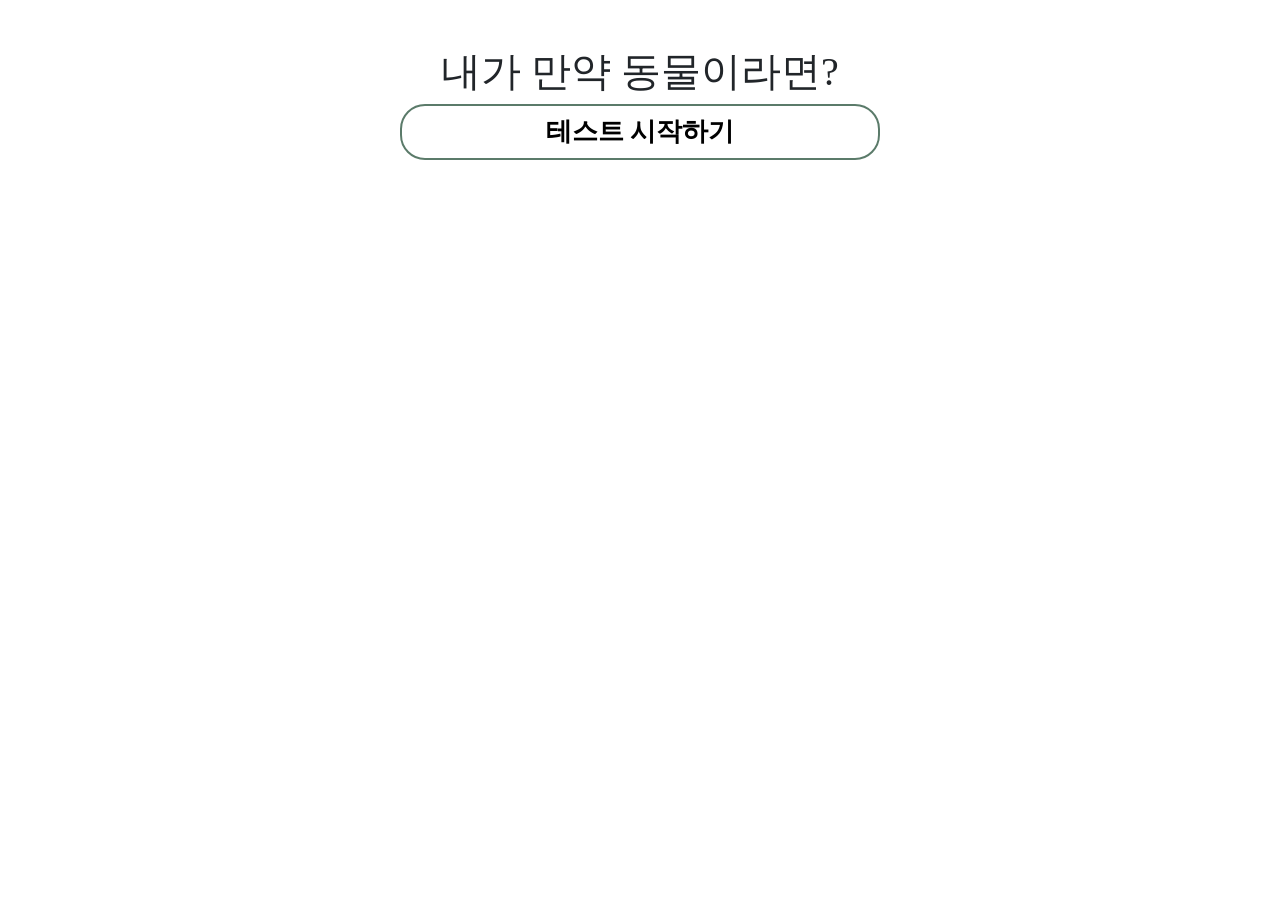
==== index.html @ 877fca82 "Add files via upload" ====
<!DOCTYPE html>
<html lang="ko">
<head>


    <meta charset="UTF-8">
    <meta http-equiv="X-UA-Compatible" content="IE=edge">
    <meta name="viewport" content="width=device-width, initial-scale=1.0">
    <title>Document</title>
    <link rel="stylesheet" href="https://cdn.jsdelivr.net/npm/bootstrap@4.5.3/dist/css/bootstrap.min.css" integrity="sha384-TX8t27EcRE3e/ihU7zmQxVncDAy5uIKz4rEkgIXeMed4M0jlfIDPvg6uqKI2xXr2" crossorigin="anonymous">

    <link rel="stylesheet" href="style.css">    

    <meta property="og:title" content="내가 만약 동물 마을 주민이라면?">
    <meta property="og:type" content="website">
    <meta property="og:image" content="https://animaltown.netlify.app/bg.png">
    <meta property="og:description" content="내가 만약 동물 마을 주민이라면! 어떤 동물 주민일까?">
</head>
<body class="container">
    <article class="start">
        <h1 class="mt-5 text-center">내가 만약 동물이라면?</h1>
        <button type="button" class="button1" style="animation: 0.3s ease 0s 1 normal forwards running fade-in;" onclick='start();'>테스트 시작하기</button>    
    </article> 
    

    <article class="question">
        <div class="progress mt-5">
            <div class="progress-bar progress-bar-striped progress-bar-animated bggreen" role="progressbar" aria-valuenow="75" aria-valuemin="0" aria-valuemax="100" style="width: 75%"></div>
          </div>
        <h2 id ="title" class="text-center mt-5">문제</h2>
        <input id="type" type= "hidden" value="EI">
        <button id ="A" type="button" class="button1" style="animation: 0.3s ease 0s 1 normal forwards running fade-in;">테스트 시작하기</button>    
        <button id ="B" type="button" class="button1" style="animation: 0.3s ease 0s 1 normal forwards running fade-in;">테스트 시작하기</button>    
    </article> 

    <article class="result">
        <img id = "img" src="lion.jpg" class="rounded-circle" alt="animal">
        <h2 id="animal" class="text-center mt-5">동물이름</h2>
        <h3 id="explain" class="text-center mt-5">설명</h3>
        
        
        <!-- Go to www.addthis.com/dashboard to customize your tools -->
        <div class="share addthis_inline_share_toolbox"></div>
                 
    </article>
    
    <input type="hidden" id="EI" value="0">
    <input type="hidden" id="SN" value="0">
    <input type="hidden" id="TF" value="0">
    <input type="hidden" id="JP" value="0">

    <script src="https://code.jquery.com/jquery-3.5.1.slim.min.js" integrity="sha384-DfXdz2htPH0lsSSs5nCTpuj/zy4C+OGpamoFVy38MVBnE+IbbVYUew+OrCXaRkfj" crossorigin="anonymous"></script>
    <script src="https://cdn.jsdelivr.net/npm/bootstrap@4.5.3/dist/js/bootstrap.bundle.min.js" integrity="sha384-ho+j7jyWK8fNQe+A12Hb8AhRq26LrZ/JpcUGGOn+Y7RsweNrtN/tE3MoK7ZeZDyx" crossorigin="anonymous"></script>

    <script>
        var num =1;
        var q = {
            1: {"title": "문제 1번", "type": "EI", "A":"E", "B":"I"},
            2: {"title": "문제 2번", "type": "EI", "A":"E", "B":"I"},
            3: {"title": "문제 3번", "type": "EI", "A":"E", "B":"I"},
            4: {"title": "문제 4번", "type": "SN", "A":"S", "B":"N"},
            5: {"title": "문제 5번", "type": "SN", "A":"S", "B":"N"},
            6: {"title": "문제 6번", "type": "SN", "A":"S", "B":"N"},
            7: {"title": "문제 7번", "type": "TF", "A":"T", "B":"F"},
            8: {"title": "문제 8번", "type": "TF", "A":"T", "B":"F"},
            9: {"title": "문제 9번", "type": "TF", "A":"T", "B":"F"},
            10: {"title": "문제 10번", "type": "JP", "A":"J", "B":"P"},
            11: {"title": "문제 11번", "type": "JP", "A":"J", "B":"P"},
            12: {"title": "문제 12번", "type": "JP", "A":"J", "B":"P"}

        }

        var result = {
            "ENTP" : {"animal" : "관심이 필요한 다람쥐", "explain" : "관심 다람쥐 설명 설명", "img": "lion.jpg"},
            "ENTJ" : {"animal" : "관심이 필요한 다람쥐", "explain" : "관심 다람쥐 설명 설명", "img": "lion.jpg"},
            "ENFP" : {"animal" : "배려밖에 모르는 순둥 강아지", "explain" : "배려 강아지 설명", "img": "lion.jpg"},
            "ENFJ" : {"animal" : "배려밖에 모르는 순둥 강아지", "explain" : "배려 강아지 설명", "img": "lion.jpg"},
            "ESTJ" : {"animal" : "배려밖에 모르는 순둥 강아지", "explain" : "배려 강아지 설명", "img": "lion.jpg"},
            "ESFP" : {"animal" : "배려밖에 모르는 순둥 강아지", "explain" : "배려 강아지 설명", "img": "lion.jpg"},
            "ESFJ" : {"animal" : "배려밖에 모르는 순둥 강아지", "explain" : "배려 강아지 설명", "img": "lion.jpg"},
            "INTP" : {"animal" : "생각에 취한 햄스터", "explain" : "햄스터 설명", "img": "lion.jpg"},
            "ISTJ" : {"animal" : "침착한 여우", "explain" : "여우 설명", "img": "lion.jpg"},
            "INFP" : {"animal" : "관심이 필요한 다람쥐", "explain" : "다람쥐 설명", "img": "lion.jpg"},
            "INFJ" : {"animal" : "자발적 아싸 판다", "explain" : "판다설명", "img": "lion.jpg"},
            "ISTP" : {"animal" : "자발적 아싸 판다", "explain" : "판다설명", "img": "lion.jpg"},
            "ISTJ" : {"animal" : "자발적 아싸 판다", "explain" : "판다설명", "img": "lion.jpg"},
            "ISTJ" : {"animal" : "무뚝뚝 고양이", "explain" : "고양이 설명", "img": "lion.jpg"},
            "ISFP" : {"animal" : "자발적 아싸 판다", "explain" : "판다설명", "img": "lion.jpg"},
            "ISFJ" : {"animal" : "자발적 아싸 판다", "explain" : "판다설명", "img": "lion.jpg"},
            }

        function start() {
            $(".start").hide();
            $(".question").show();
            next();
        }

        $("#A").click(function(){
            var type = $("#type").val();
            var preValue = $("#"+type).val()
            $("#"+type).val(parseInt(preValue)+1);
            next();
        });
        $("#B").click(function(){
            next();
        })

        function next(){
            if (num == 13) {

                $(".question").hide();
                $(".result").show();
                var mbti = "";
                $("#EI").val() < 2 ? mbti = mbti +"I" : mbti = mbti + "E"
                $("#SN").val() < 2 ? mbti = mbti +"N" : mbti = mbti + "S"
                $("#TF").val() < 2 ? mbti = mbti +"F" : mbti = mbti + "T"
                $("#JP").val() < 2 ? mbti = mbti +"P" : mbti = mbti + "J"
                alert(mbti);
                $("#img").attr("src", result[mbti]["img"]);
                $("#animal").html(result[mbti]["animal"]);
                $("#explain").html(result[mbti]["explain"]);

            } else {
                $(".progress-bar").attr('style', 'width: calc(100/12*'+num+'%)');
                $("#title").html(q[num]["title"])
                $("#type").val(q[num]["type"]);
                $("#A").html(q[num]["A"])
                $("#B").html(q[num]["B"])
            num++;

            }
            
            
        }
    </script>

    <!-- Go to www.addthis.com/dashboard to customize your tools -->
    <script type="text/javascript" src="//s7.addthis.com/js/300/addthis_widget.js#pubid=ra-62d930b5313d6867"></script>

</body>
</html>
---- style.css ----
@font-face {
    src: url(PyeongChangPeace-Light.ttf);
    font-family: font1;
}

* {
    font-family: "font1" !important;
  }

article {
    display: flex;
    flex-direction: column;
}

.question {
    display: none;
} 
.result {
    display: none;
}

#img {

    margin: 0 auto;
}

.share {
    margin: 0 auto;
}

.button1 {
    width : 30rem;
    line-height: 50px;
    background-color: #ffffff;
    border : 2px solid#5B7B6A;
    border-radius: 25px;
    margin: 0 auto 15px auto;
    text-align: center;
    font-weight: 700;
    font-size: 1.6rem;
}

.button1:hover {
    transition : all 0.1s ease;
    background-color: #5B7B6A;
    color : white;
}

.button1.checked{
    color : #ffffff;
    background: #5B7B6A;
    border: 2px solid #5B7B6A;
}

.button1:disabled{
    color : #383432;
}

.button1.checked:disabled{
    color : #ffffff;
}

.bggreen{
    background-color: #5B7B6A;
}
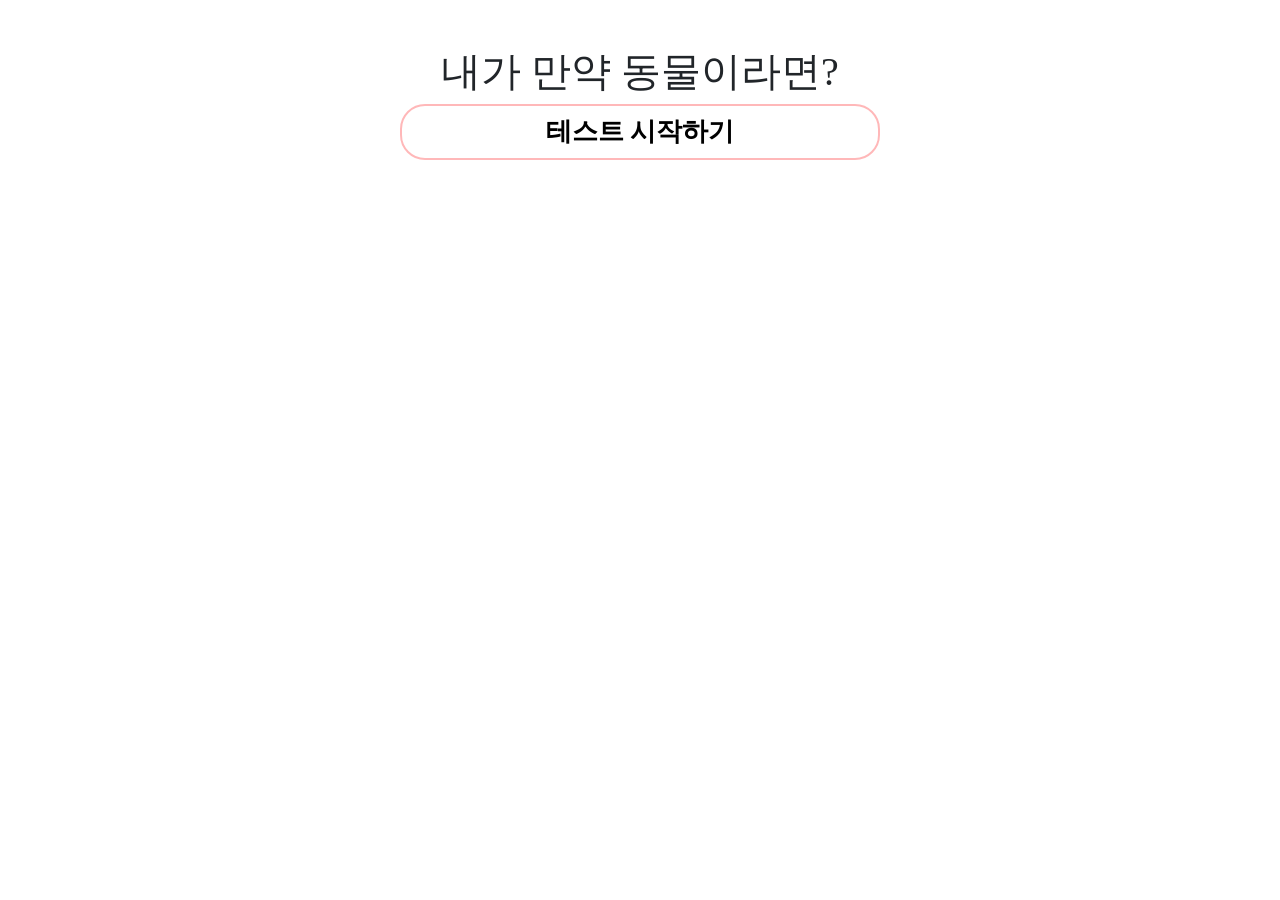
==== commit 4b02674a: "디자인 수정 초록보단핑크..." ====
--- a/index.html
+++ b/index.html
@@ -1,20 +1,20 @@
 <!DOCTYPE html>
 <html lang="ko">
+
 <head>
-
 
     <meta charset="UTF-8">
     <meta http-equiv="X-UA-Compatible" content="IE=edge">
     <meta name="viewport" content="width=device-width, initial-scale=1.0">
-    <title>Document</title>
+    <title>내가 만약 동물 마을 주민이라면?</title>
     <link rel="stylesheet" href="https://cdn.jsdelivr.net/npm/bootstrap@4.5.3/dist/css/bootstrap.min.css" integrity="sha384-TX8t27EcRE3e/ihU7zmQxVncDAy5uIKz4rEkgIXeMed4M0jlfIDPvg6uqKI2xXr2" crossorigin="anonymous">
-
     <link rel="stylesheet" href="style.css">    
 
     <meta property="og:title" content="내가 만약 동물 마을 주민이라면?">
     <meta property="og:type" content="website">
     <meta property="og:image" content="https://animaltown.netlify.app/bg.png">
     <meta property="og:description" content="내가 만약 동물 마을 주민이라면! 어떤 동물 주민일까?">
+
 </head>
 <body class="container">
     <article class="start">
@@ -115,7 +115,6 @@
                 $("#SN").val() < 2 ? mbti = mbti +"N" : mbti = mbti + "S"
                 $("#TF").val() < 2 ? mbti = mbti +"F" : mbti = mbti + "T"
                 $("#JP").val() < 2 ? mbti = mbti +"P" : mbti = mbti + "J"
-                alert(mbti);
                 $("#img").attr("src", result[mbti]["img"]);
                 $("#animal").html(result[mbti]["animal"]);
                 $("#explain").html(result[mbti]["explain"]);
--- a/style.css
+++ b/style.css
@@ -5,6 +5,7 @@
 
 * {
     font-family: "font1" !important;
+    
   }
 
 article {
@@ -32,7 +33,7 @@
     width : 30rem;
     line-height: 50px;
     background-color: #ffffff;
-    border : 2px solid#5B7B6A;
+    border : 2px solid#FFB8B9;
     border-radius: 25px;
     margin: 0 auto 15px auto;
     text-align: center;
@@ -42,14 +43,14 @@
 
 .button1:hover {
     transition : all 0.1s ease;
-    background-color: #5B7B6A;
+    background-color: #FFB8B9;
     color : white;
 }
 
 .button1.checked{
     color : #ffffff;
-    background: #5B7B6A;
-    border: 2px solid #5B7B6A;
+    background: #FF8082;
+    border: 2px solid #FF8082;
 }
 
 .button1:disabled{
@@ -61,5 +62,5 @@
 }
 
 .bggreen{
-    background-color: #5B7B6A;
+    background-color: #FFB8B9;
 }
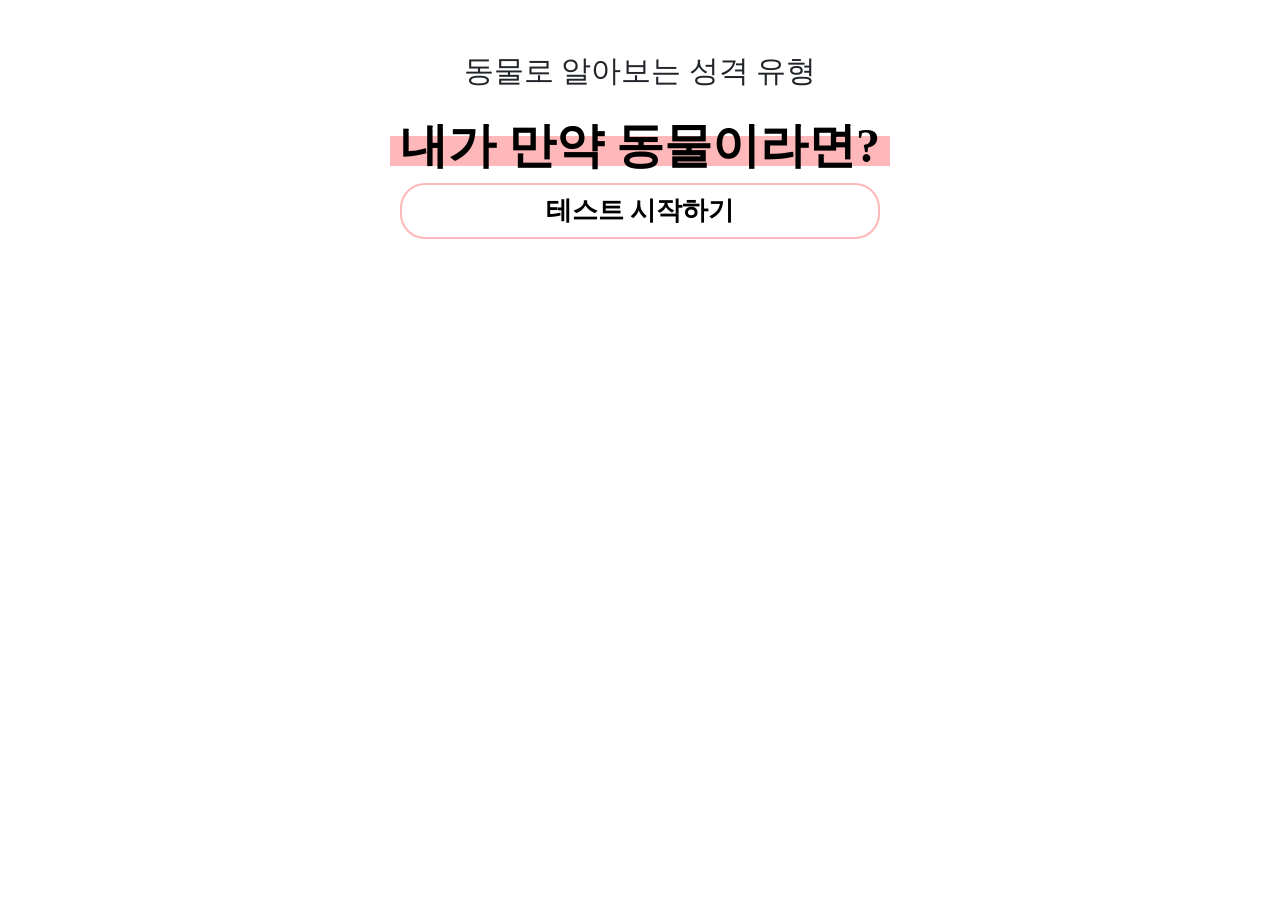
==== commit 6510d389: "결과페이지 디자인중. .." ====
--- a/index.html
+++ b/index.html
@@ -6,6 +6,7 @@
     <meta charset="UTF-8">
     <meta http-equiv="X-UA-Compatible" content="IE=edge">
     <meta name="viewport" content="width=device-width, initial-scale=1.0">
+    
     <title>내가 만약 동물 마을 주민이라면?</title>
     <link rel="stylesheet" href="https://cdn.jsdelivr.net/npm/bootstrap@4.5.3/dist/css/bootstrap.min.css" integrity="sha384-TX8t27EcRE3e/ihU7zmQxVncDAy5uIKz4rEkgIXeMed4M0jlfIDPvg6uqKI2xXr2" crossorigin="anonymous">
     <link rel="stylesheet" href="style.css">    
@@ -18,7 +19,15 @@
 </head>
 <body class="container">
     <article class="start">
-        <h1 class="mt-5 text-center">내가 만약 동물이라면?</h1>
+        <p class="mt-5 text-center">동물로 알아보는 성격 유형</p>
+        <h1 class="mt-2 text-center"><mark>내가 만약 동물이라면?</mark></h1>
+        
+        <div style="text-align : center;">
+       
+       </div>
+
+       
+        
         <button type="button" class="button1" style="animation: 0.3s ease 0s 1 normal forwards running fade-in;" onclick='start();'>테스트 시작하기</button>    
     </article> 
     
@@ -29,8 +38,8 @@
           </div>
         <h2 id ="title" class="text-center mt-5">문제</h2>
         <input id="type" type= "hidden" value="EI">
-        <button id ="A" type="button" class="button1" style="animation: 0.3s ease 0s 1 normal forwards running fade-in;">테스트 시작하기</button>    
-        <button id ="B" type="button" class="button1" style="animation: 0.3s ease 0s 1 normal forwards running fade-in;">테스트 시작하기</button>    
+        <button id ="A" type="button" class="button1" style="animation: 0.3s ease 0s 1 normal forwards running fade-in;"></button>    
+        <button id ="B" type="button" class="button1" style="animation: 0.3s ease 0s 1 normal forwards running fade-in;"></button>    
     </article> 
 
     <article class="result">
@@ -55,7 +64,7 @@
     <script>
         var num =1;
         var q = {
-            1: {"title": "문제 1번", "type": "EI", "A":"E", "B":"I"},
+            1: {"title": "새로운 사람들을 만났을때 나는 ?", "type": "EI","A":"E","B":"I"},
             2: {"title": "문제 2번", "type": "EI", "A":"E", "B":"I"},
             3: {"title": "문제 3번", "type": "EI", "A":"E", "B":"I"},
             4: {"title": "문제 4번", "type": "SN", "A":"S", "B":"N"},
@@ -69,25 +78,6 @@
             12: {"title": "문제 12번", "type": "JP", "A":"J", "B":"P"}
 
         }
-
-        var result = {
-            "ENTP" : {"animal" : "관심이 필요한 다람쥐", "explain" : "관심 다람쥐 설명 설명", "img": "lion.jpg"},
-            "ENTJ" : {"animal" : "관심이 필요한 다람쥐", "explain" : "관심 다람쥐 설명 설명", "img": "lion.jpg"},
-            "ENFP" : {"animal" : "배려밖에 모르는 순둥 강아지", "explain" : "배려 강아지 설명", "img": "lion.jpg"},
-            "ENFJ" : {"animal" : "배려밖에 모르는 순둥 강아지", "explain" : "배려 강아지 설명", "img": "lion.jpg"},
-            "ESTJ" : {"animal" : "배려밖에 모르는 순둥 강아지", "explain" : "배려 강아지 설명", "img": "lion.jpg"},
-            "ESFP" : {"animal" : "배려밖에 모르는 순둥 강아지", "explain" : "배려 강아지 설명", "img": "lion.jpg"},
-            "ESFJ" : {"animal" : "배려밖에 모르는 순둥 강아지", "explain" : "배려 강아지 설명", "img": "lion.jpg"},
-            "INTP" : {"animal" : "생각에 취한 햄스터", "explain" : "햄스터 설명", "img": "lion.jpg"},
-            "ISTJ" : {"animal" : "침착한 여우", "explain" : "여우 설명", "img": "lion.jpg"},
-            "INFP" : {"animal" : "관심이 필요한 다람쥐", "explain" : "다람쥐 설명", "img": "lion.jpg"},
-            "INFJ" : {"animal" : "자발적 아싸 판다", "explain" : "판다설명", "img": "lion.jpg"},
-            "ISTP" : {"animal" : "자발적 아싸 판다", "explain" : "판다설명", "img": "lion.jpg"},
-            "ISTJ" : {"animal" : "자발적 아싸 판다", "explain" : "판다설명", "img": "lion.jpg"},
-            "ISTJ" : {"animal" : "무뚝뚝 고양이", "explain" : "고양이 설명", "img": "lion.jpg"},
-            "ISFP" : {"animal" : "자발적 아싸 판다", "explain" : "판다설명", "img": "lion.jpg"},
-            "ISFJ" : {"animal" : "자발적 아싸 판다", "explain" : "판다설명", "img": "lion.jpg"},
-            }
 
         function start() {
             $(".start").hide();
@@ -107,17 +97,22 @@
 
         function next(){
             if (num == 13) {
-
                 $(".question").hide();
-                $(".result").show();
+                var mbti = "";
+                
+                //$(".result").show();
                 var mbti = "";
                 $("#EI").val() < 2 ? mbti = mbti +"I" : mbti = mbti + "E"
                 $("#SN").val() < 2 ? mbti = mbti +"N" : mbti = mbti + "S"
                 $("#TF").val() < 2 ? mbti = mbti +"F" : mbti = mbti + "T"
                 $("#JP").val() < 2 ? mbti = mbti +"P" : mbti = mbti + "J"
-                $("#img").attr("src", result[mbti]["img"]);
-                $("#animal").html(result[mbti]["animal"]);
-                $("#explain").html(result[mbti]["explain"]);
+                alert(mbti);
+                
+                
+                link = "result/" +mbti +".html"; 
+                alert(link);
+
+                location.replace(link);
 
             } else {
                 $(".progress-bar").attr('style', 'width: calc(100/12*'+num+'%)');
@@ -135,7 +130,7 @@
 
     <!-- Go to www.addthis.com/dashboard to customize your tools -->
     <script type="text/javascript" src="//s7.addthis.com/js/300/addthis_widget.js#pubid=ra-62d930b5313d6867"></script>
-
+    <script>move.js</script>
 </body>
 </html>
 
--- a/style.css
+++ b/style.css
@@ -1,13 +1,32 @@
+
+
 @font-face {
-    src: url(PyeongChangPeace-Light.ttf);
-    font-family: font1;
+    font-family: 'PyeongChangPeace-Light';
+    src: url('https://cdn.jsdelivr.net/gh/projectnoonnu/noonfonts_2206-02@1.0/PyeongChangPeace-Light.woff2') format('woff2');
+    font-weight: 300;
+    font-style: normal;
 }
 
+
+p{
+    font-size: 30px;
+}
+h1{
+    font-weight: bold;
+    font-size: 300%;
+    font-family: "PyeongChangPeace-Light";
+}
 * {
-    font-family: "font1" !important;
+    font-family: "PyeongChangPeace-Light";
     
   }
 
+mark{
+    display: inline-block;
+    line-height: 0;
+    padding-bottom: 20px;
+    background-color: #FFB8B9;
+}
 article {
     display: flex;
     flex-direction: column;
@@ -63,4 +82,4 @@
 
 .bggreen{
     background-color: #FFB8B9;
-}+}
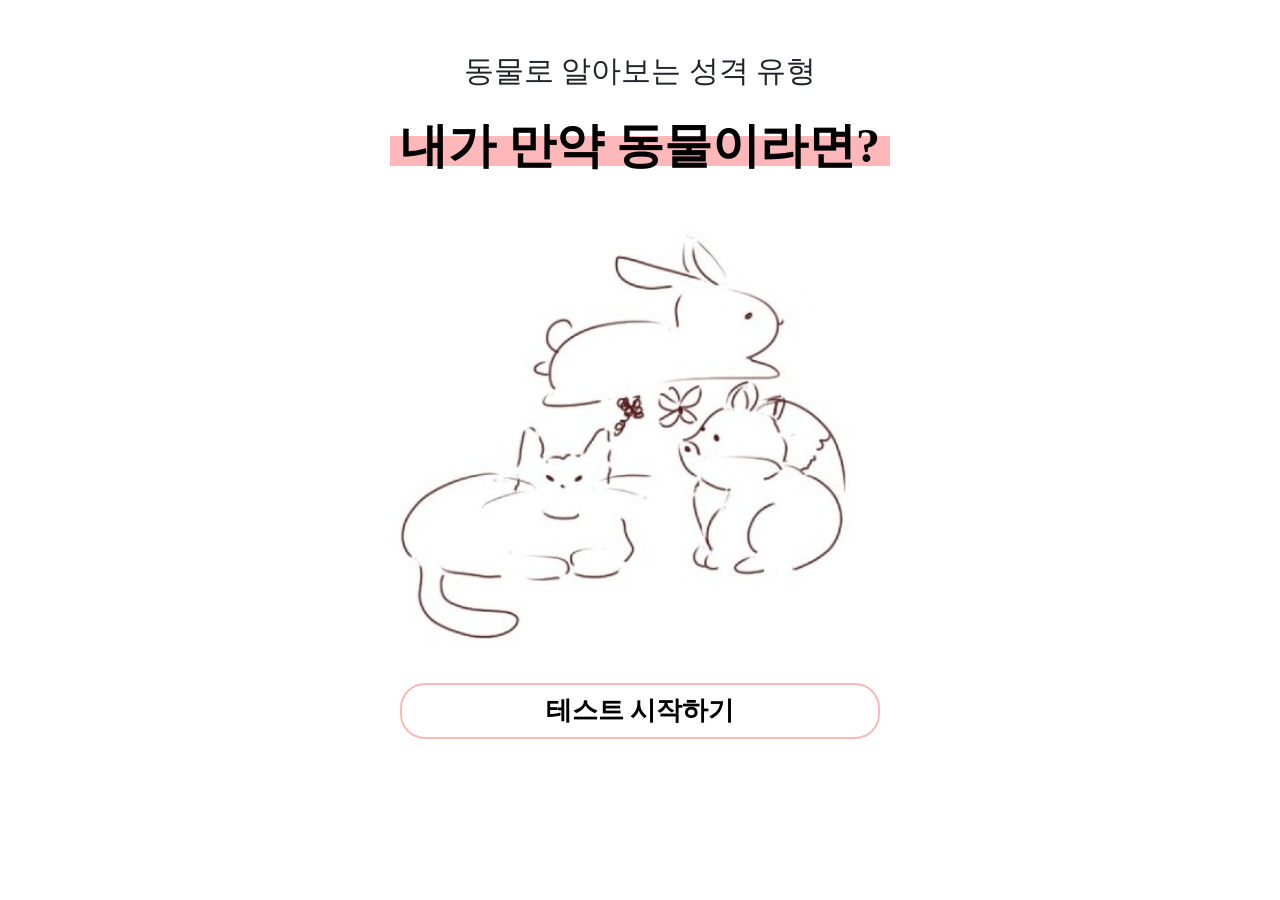
==== commit ea66538b: "Add files via upload" ====
--- a/index.html
+++ b/index.html
@@ -21,7 +21,7 @@
     <article class="start">
         <p class="mt-5 text-center">동물로 알아보는 성격 유형</p>
         <h1 class="mt-2 text-center"><mark>내가 만약 동물이라면?</mark></h1>
-        
+        <img class ="logo1" src="logo.jpg" width="500px"; height="500px">
         <div style="text-align : center;">
        
        </div>
@@ -49,7 +49,7 @@
         
         
         <!-- Go to www.addthis.com/dashboard to customize your tools -->
-        <div class="share addthis_inline_share_toolbox"></div>
+        
                  
     </article>
     
@@ -64,18 +64,20 @@
     <script>
         var num =1;
         var q = {
-            1: {"title": "새로운 사람들을 만났을때 나는 ?", "type": "EI","A":"E","B":"I"},
-            2: {"title": "문제 2번", "type": "EI", "A":"E", "B":"I"},
-            3: {"title": "문제 3번", "type": "EI", "A":"E", "B":"I"},
-            4: {"title": "문제 4번", "type": "SN", "A":"S", "B":"N"},
-            5: {"title": "문제 5번", "type": "SN", "A":"S", "B":"N"},
-            6: {"title": "문제 6번", "type": "SN", "A":"S", "B":"N"},
-            7: {"title": "문제 7번", "type": "TF", "A":"T", "B":"F"},
-            8: {"title": "문제 8번", "type": "TF", "A":"T", "B":"F"},
-            9: {"title": "문제 9번", "type": "TF", "A":"T", "B":"F"},
-            10: {"title": "문제 10번", "type": "JP", "A":"J", "B":"P"},
-            11: {"title": "문제 11번", "type": "JP", "A":"J", "B":"P"},
-            12: {"title": "문제 12번", "type": "JP", "A":"J", "B":"P"}
+            1: {"title": "어느날 네가 만약 동물이 되었다", "type": "TF", "A":"그럴리가 ..", "B":"무슨 동물일까 (두근두근)"},
+            2: {"title": "동물 마을에 이사를 왔다", "type": "SN", "A":"여기는 어떤 법이 있을지 궁금하다", "B":"앞으로 마을에서 어떨지 상상한다"},
+            3: {"title": "새로운 주민들을 만났을때 나는 ?", "type": "EI","A":"먼저 다가가서 말을 건다","B":"말 걸기 부끄러우니 먼저 말 걸때까지 기다린다"},
+            4: {"title": "주민이 마을 규칙을 설명해준다", "type": "JP", "A":"제대로 파악할때까지 듣는다", "B":"규칙을 들었으면 끝!"},
+            5: {"title": "마을 숲에 살인범이 탈출해서 숨어있다는 말을 들었을때 나는 ? ", "type": "SN", "A":"그렇구나, 조심해야겠다 !", "B":"헐... 살인범이 날 죽이면 어쩌지"},
+            6: {"title": "이웃 주민이 애인이랑 헤어진 이야기를 꺼내며 울고있다", "type": "TF", "A":"들어보니 울정도는 아닌거같은데..", "B":"나였어도 정말 힘들었을거같아 ㅜㅜ"},
+            7: {"title": "주민들이 환영파티를 열었다!", "type": "EI", "A":"헉 !!! (부담..)", "B":"왁자지껄하게 논다"},
+            8: {"title": "마을 주민들이 이따 같이 놀자고 부른다", "type": "EI", "A":"너무 좋다 !! 몇시에 볼까", "B":"아 그런데 오늘 쫌 피곤한거같은데..?"},
+            9: {"title": "파티가 끝난 후", "type": "JP", "A":"내일은 어떤 일을 할까", "B":"무계획도 계획의 일부 일단 잘래"},
+            10: {"title": "아침에 일어나고 해야할 일은 ?", "type": "JP", "A":"인터넷에 갑자기 동물이 되었을때 검색", "B":"의식의 흐름대로 밖에 나가본다"},
+            11: {"title": "이웃 주민이 (좀 많이 단) 과자를 만들어 줬다", "type": "TF", "A":"감사합니다 근데 조금 달아요!", "B":"완전 이뻐요 맛있게 먹었어요!"},
+            12: {"title": "주민들과 놀이공원을 가기로 했다", "type": "SN", "A":"저번에 갔었을때 이게 필요했으니 챙기고 밥은 이때 먹어야지", "B":"내일은 이것도 타고 저것도 타고 그래야지 !"}
+            
+            
 
         }
 
@@ -129,8 +131,7 @@
     </script>
 
     <!-- Go to www.addthis.com/dashboard to customize your tools -->
-    <script type="text/javascript" src="//s7.addthis.com/js/300/addthis_widget.js#pubid=ra-62d930b5313d6867"></script>
-    <script>move.js</script>
+    
 </body>
 </html>
 
--- a/style.css
+++ b/style.css
@@ -72,6 +72,9 @@
     border: 2px solid #FF8082;
 }
 
+.logo1{
+    display: block; margin: 0px auto;
+}
 .button1:disabled{
     color : #383432;
 }
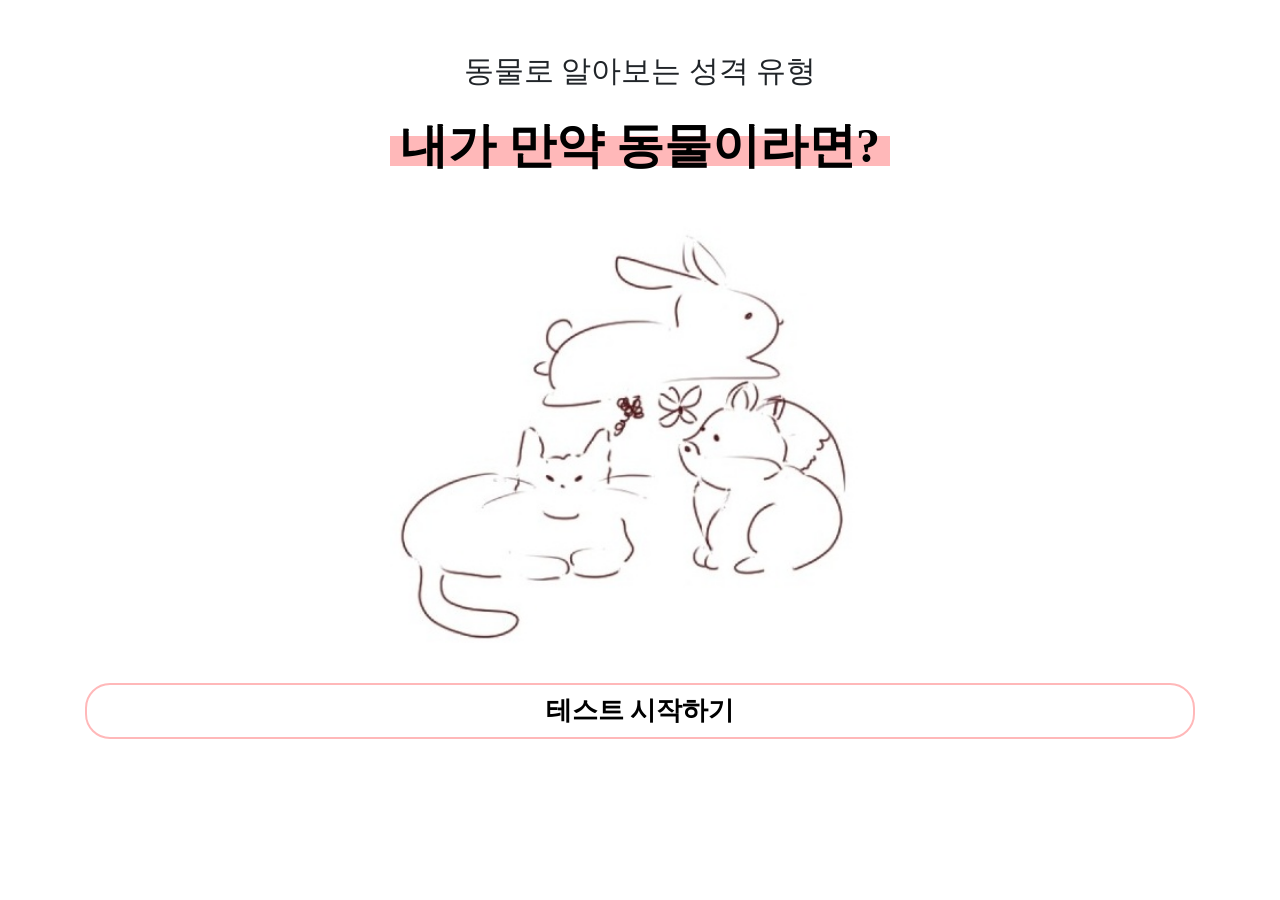
==== commit 599a2b1e: "Update index.html" ====
--- a/index.html
+++ b/index.html
@@ -64,10 +64,10 @@
     <script>
         var num =1;
         var q = {
-            1: {"title": "어느날 네가 만약 동물이 되었다", "type": "TF", "A":"그럴리가 ..", "B":"무슨 동물일까 (두근두근)"},
-            2: {"title": "동물 마을에 이사를 왔다", "type": "SN", "A":"여기는 어떤 법이 있을지 궁금하다", "B":"앞으로 마을에서 어떨지 상상한다"},
-            3: {"title": "새로운 주민들을 만났을때 나는 ?", "type": "EI","A":"먼저 다가가서 말을 건다","B":"말 걸기 부끄러우니 먼저 말 걸때까지 기다린다"},
-            4: {"title": "주민이 마을 규칙을 설명해준다", "type": "JP", "A":"제대로 파악할때까지 듣는다", "B":"규칙을 들었으면 끝!"},
+            1: {"title": "만약 갑자기 당신이 동물로 변했다.", "type": "TF", "A":"그럴리가 ..", "B":"무슨 동물일까 (두근두근)"},
+            2: {"title": "동물이 된 김에 동물 마을에 이사를 왔다", "type": "SN", "A":"여기는 어떤 동물들이 있을지 궁금하다", "B":"앞으로 마을에서 어떨지 상상한다"},
+            3: {"title": "이웃 동물 주민들을 만났을때 나는?", "type": "EI","A":"먼저 다가가서 말을 건다","B":"말 걸기 부끄러우니 먼저 말 걸때까지 기다린다"},
+            4: {"title": "이웃 주민이 마을 규칙을 설명해준다", "type": "JP", "A":"제대로 파악할때까지 듣는다", "B":"규칙을 들었으면 끝!"},
             5: {"title": "마을 숲에 살인범이 탈출해서 숨어있다는 말을 들었을때 나는 ? ", "type": "SN", "A":"그렇구나, 조심해야겠다 !", "B":"헐... 살인범이 날 죽이면 어쩌지"},
             6: {"title": "이웃 주민이 애인이랑 헤어진 이야기를 꺼내며 울고있다", "type": "TF", "A":"들어보니 울정도는 아닌거같은데..", "B":"나였어도 정말 힘들었을거같아 ㅜㅜ"},
             7: {"title": "주민들이 환영파티를 열었다!", "type": "EI", "A":"헉 !!! (부담..)", "B":"왁자지껄하게 논다"},
@@ -76,9 +76,6 @@
             10: {"title": "아침에 일어나고 해야할 일은 ?", "type": "JP", "A":"인터넷에 갑자기 동물이 되었을때 검색", "B":"의식의 흐름대로 밖에 나가본다"},
             11: {"title": "이웃 주민이 (좀 많이 단) 과자를 만들어 줬다", "type": "TF", "A":"감사합니다 근데 조금 달아요!", "B":"완전 이뻐요 맛있게 먹었어요!"},
             12: {"title": "주민들과 놀이공원을 가기로 했다", "type": "SN", "A":"저번에 갔었을때 이게 필요했으니 챙기고 밥은 이때 먹어야지", "B":"내일은 이것도 타고 저것도 타고 그래야지 !"}
-            
-            
-
         }
 
         function start() {
@@ -108,12 +105,9 @@
                 $("#SN").val() < 2 ? mbti = mbti +"N" : mbti = mbti + "S"
                 $("#TF").val() < 2 ? mbti = mbti +"F" : mbti = mbti + "T"
                 $("#JP").val() < 2 ? mbti = mbti +"P" : mbti = mbti + "J"
-                alert(mbti);
+                        
+                link = "result/" +mbti +".html"; 
                 
-                
-                link = "result/" +mbti +".html"; 
-                alert(link);
-
                 location.replace(link);
 
             } else {
--- a/style.css
+++ b/style.css
@@ -49,7 +49,7 @@
 }
 
 .button1 {
-    width : 30rem;
+    width : 100%;
     line-height: 50px;
     background-color: #ffffff;
     border : 2px solid#FFB8B9;
@@ -81,6 +81,7 @@
 
 .button1.checked:disabled{
     color : #ffffff;
+    border-bottom: 1px;
 }
 
 .bggreen{
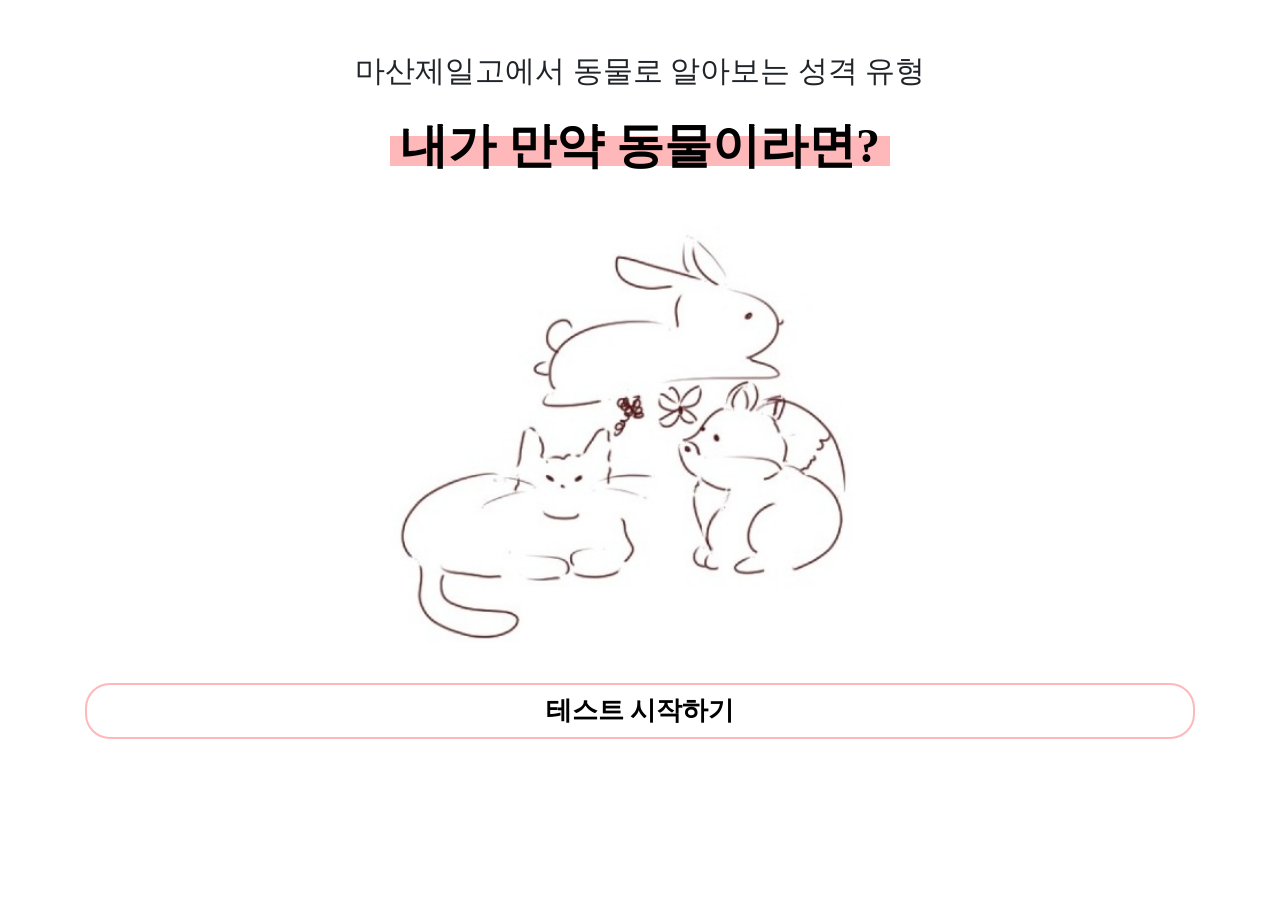
==== commit 1c7c379a: "Add files via upload" ====
--- a/index.html
+++ b/index.html
@@ -19,7 +19,7 @@
 </head>
 <body class="container">
     <article class="start">
-        <p class="mt-5 text-center">동물로 알아보는 성격 유형</p>
+        <p class="mt-5 text-center">마산제일고에서 동물로 알아보는 성격 유형</p>
         <h1 class="mt-2 text-center"><mark>내가 만약 동물이라면?</mark></h1>
         <img class ="logo1" src="logo.jpg" width="500px"; height="500px">
         <div style="text-align : center;">
--- a/style.css
+++ b/style.css
@@ -52,7 +52,7 @@
     width : 100%;
     line-height: 50px;
     background-color: #ffffff;
-    border : 2px solid#FFB8B9;
+    border : 2px solid #FFB8B9;
     border-radius: 25px;
     margin: 0 auto 15px auto;
     text-align: center;
@@ -62,14 +62,14 @@
 
 .button1:hover {
     transition : all 0.1s ease;
-    background-color: #FFB8B9;
+    background-color: #FF8082;
     color : white;
 }
 
 .button1.checked{
     color : #ffffff;
-    background: #FF8082;
-    border: 2px solid #FF8082;
+    background: #1c589c;
+    border: 2px solid #0f498c;
 }
 
 .logo1{
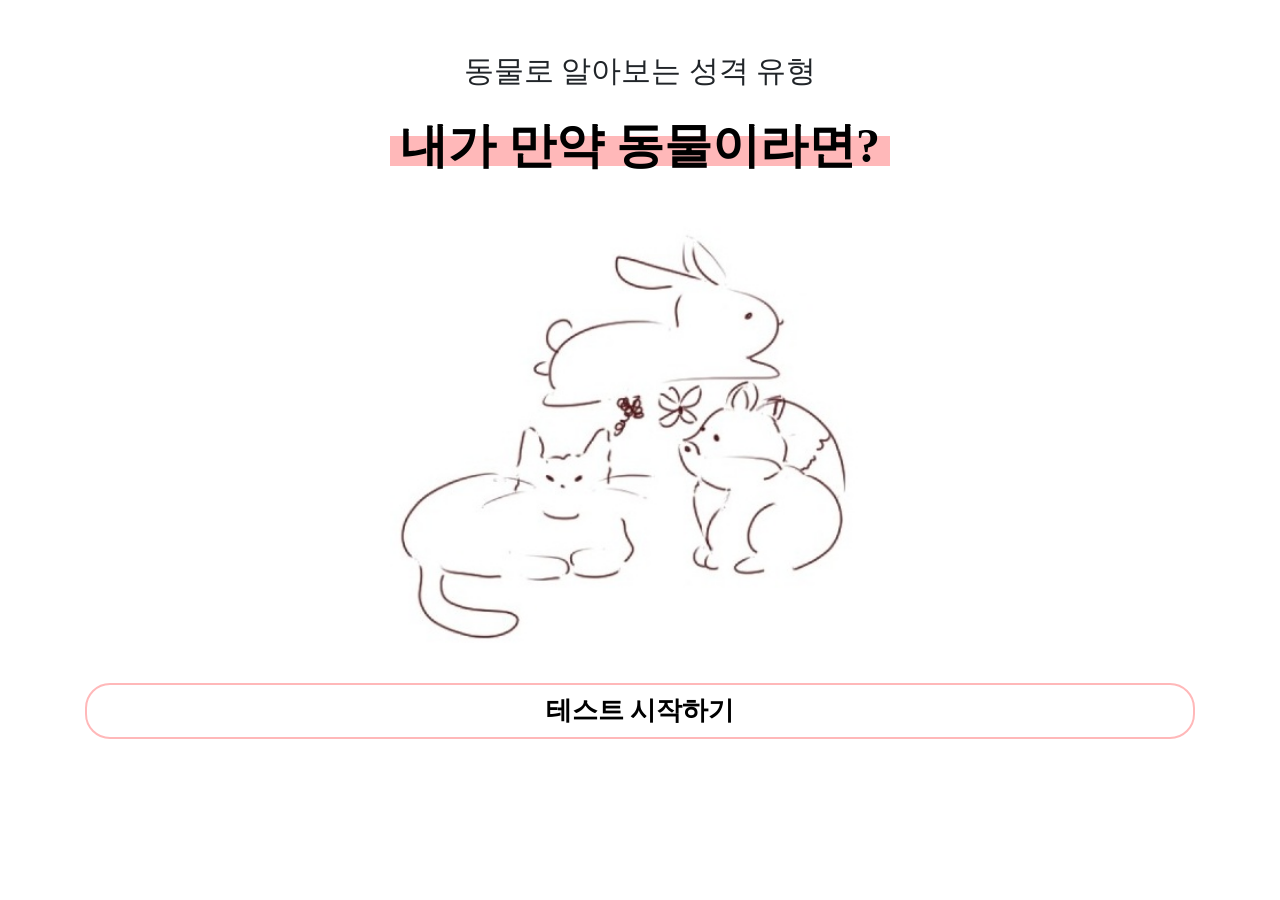
==== commit fc0a8021: "Update index.html" ====
--- a/index.html
+++ b/index.html
@@ -19,7 +19,7 @@
 </head>
 <body class="container">
     <article class="start">
-        <p class="mt-5 text-center">마산제일고에서 동물로 알아보는 성격 유형</p>
+        <p class="mt-5 text-center">동물로 알아보는 성격 유형</p>
         <h1 class="mt-2 text-center"><mark>내가 만약 동물이라면?</mark></h1>
         <img class ="logo1" src="logo.jpg" width="500px"; height="500px">
         <div style="text-align : center;">
